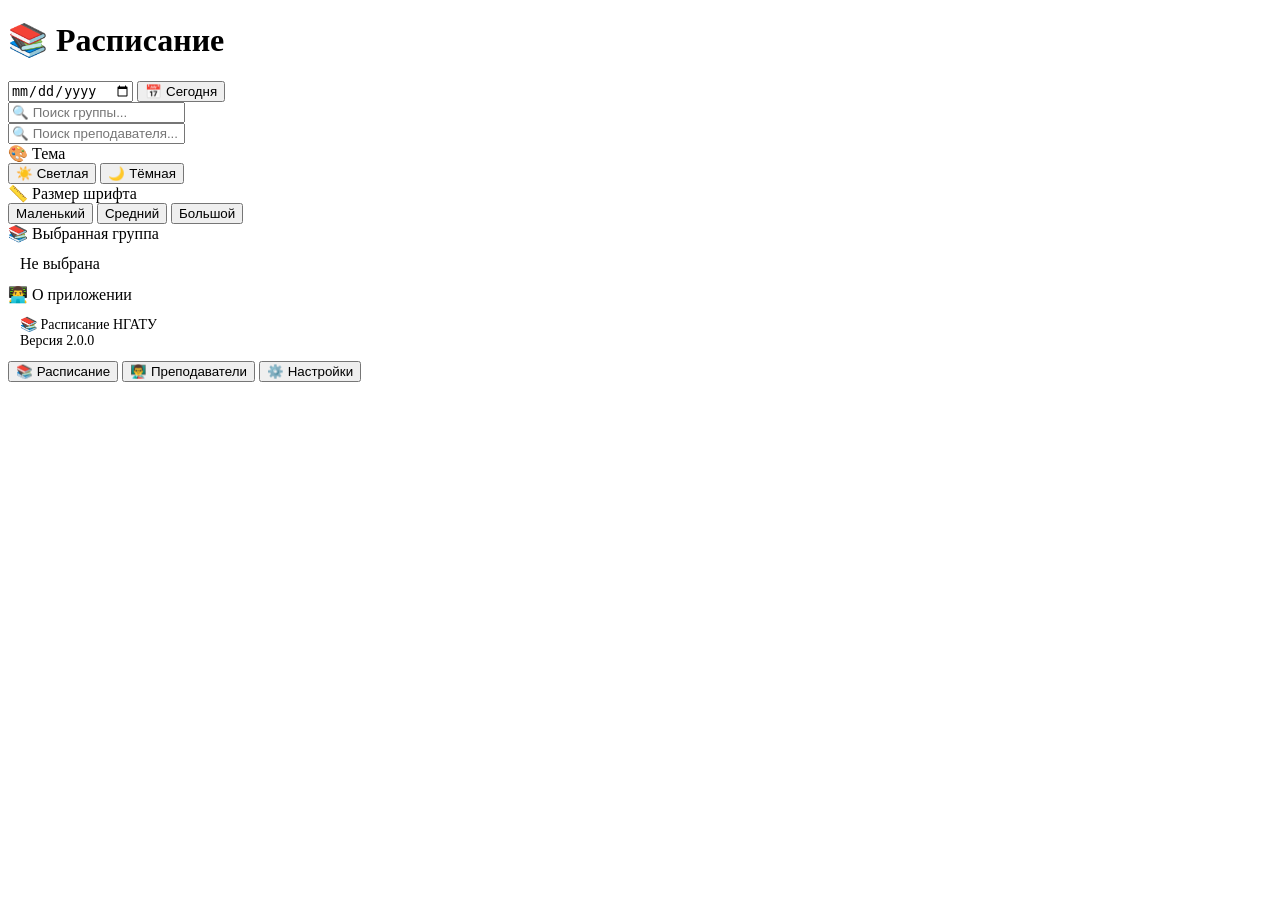
==== index.html @ 94a9c0d7 "Add files via upload" ====
<!DOCTYPE html>
<html>
<head>
    <meta charset="UTF-8">
    <meta name="viewport" content="width=device-width, initial-scale=1.0, maximum-scale=1.0, user-scalable=no, viewport-fit=cover">
    <title>Расписание НГАТУ</title>
    <script src="https://telegram.org/js/telegram-web-app.js"></script>
    <link rel="stylesheet" href="/static/style.css">
</head>
<body>
    <div id="app">
        <!-- HEADER -->
        <header class="header">
            <div class="header-content">
                <h1 id="pageTitle">📚 Расписание</h1>
                <button class="header-btn" id="adminBtn" onclick="window.location.href='/admin'" style="display:none;">
                    🛠
                </button>
            </div>
        </header>

        <!-- СТРАНИЦЫ -->
        <main class="main-content">
            <!-- СТРАНИЦА 1: РАСПИСАНИЕ -->
            <div class="page active" id="page-schedule">
                <!-- ВЫБОР ДАТЫ -->
                <div class="date-selector">
                    <input type="date" id="datePicker" onchange="onDateChange(this.value)">
                    <button class="today-btn" onclick="resetToToday()">📅 Сегодня</button>
                </div>
                
                <div class="search-container">
                    <input type="text" id="searchInput" placeholder="🔍 Поиск группы..." oninput="searchGroups(this.value)">
                </div>
                <div id="groupsList" class="groups-list"></div>
                <div id="scheduleView" style="display:none;">
                    <div class="week-tabs">
                        <button class="week-tab active" onclick="selectWeek(0)">Чётная</button>
                        <button class="week-tab" onclick="selectWeek(1)">Нечётная</button>
                    </div>
                    <div class="days-scroll">
                        <button class="day-btn active" onclick="loadDay(0)">Пн</button>
                        <button class="day-btn" onclick="loadDay(1)">Вт</button>
                        <button class="day-btn" onclick="loadDay(2)">Ср</button>
                        <button class="day-btn" onclick="loadDay(3)">Чт</button>
                        <button class="day-btn" onclick="loadDay(4)">Пт</button>
                        <button class="day-btn" onclick="loadDay(5)">Сб</button>
                        <button class="day-btn" onclick="loadDay(6)">Вс</button>
                    </div>
                    <div id="scheduleList" class="schedule-list"></div>
                    <button class="back-btn" onclick="backToGroups()">← Назад к группам</button>
                </div>
            </div>

            <!-- СТРАНИЦА 2: ПРЕПОДАВАТЕЛИ -->
            <div class="page" id="page-teachers">
                <div class="search-container">
                    <input type="text" id="teacherSearchInput" placeholder="🔍 Поиск преподавателя..." oninput="searchTeachers(this.value)">
                </div>
                <div id="teachersList" class="teachers-list"></div>
                <div id="teacherScheduleView" style="display:none;">
                    <div id="teacherScheduleContent"></div>
                    <button class="back-btn" onclick="backToTeachers()">← Назад к преподавателям</button>
                </div>
            </div>

            <!-- СТРАНИЦА 3: НАСТРОЙКИ -->
            <div class="page" id="page-settings">
                <div class="settings-group">
                    <label>🎨 Тема</label>
                    <div class="options-row">
                        <button class="option-btn active" onclick="setTheme('light')">☀️ Светлая</button>
                        <button class="option-btn" onclick="setTheme('dark')">🌙 Тёмная</button>
                    </div>
                </div>
                <div class="settings-group">
                    <label>📏 Размер шрифта</label>
                    <div class="options-row">
                        <button class="option-btn" onclick="setFont('small')">Маленький</button>
                        <button class="option-btn active" onclick="setFont('medium')">Средний</button>
                        <button class="option-btn" onclick="setFont('large')">Большой</button>
                    </div>
                </div>
                <div class="settings-group">
                    <label>📚 Выбранная группа</label>
                    <div id="selectedGroupDisplay" style="padding:12px;background:var(--card-bg);border-radius:12px;">
                        Не выбрана
                    </div>
                </div>
                <div class="settings-group">
                    <label>👨‍💻 О приложении</label>
                    <div style="padding:12px;background:var(--card-bg);border-radius:12px;font-size:14px;color:var(--text-secondary);">
                        📚 Расписание НГАТУ<br>
                        Версия 2.0.0
                    </div>
                </div>
            </div>
        </main>

        <!-- НИЖНЯЯ НАВИГАЦИЯ -->
        <nav class="bottom-nav">
            <button class="nav-btn active" onclick="switchPage('schedule')">
                <span class="nav-icon">📚</span>
                <span class="nav-label">Расписание</span>
            </button>
            <button class="nav-btn" onclick="switchPage('teachers')">
                <span class="nav-icon">👨‍🏫</span>
                <span class="nav-label">Преподаватели</span>
            </button>
            <button class="nav-btn" onclick="switchPage('settings')">
                <span class="nav-icon">⚙️</span>
                <span class="nav-label">Настройки</span>
            </button>
        </nav>
    </div>

    <script src="/static/app.js"></script>
</body>
</html>
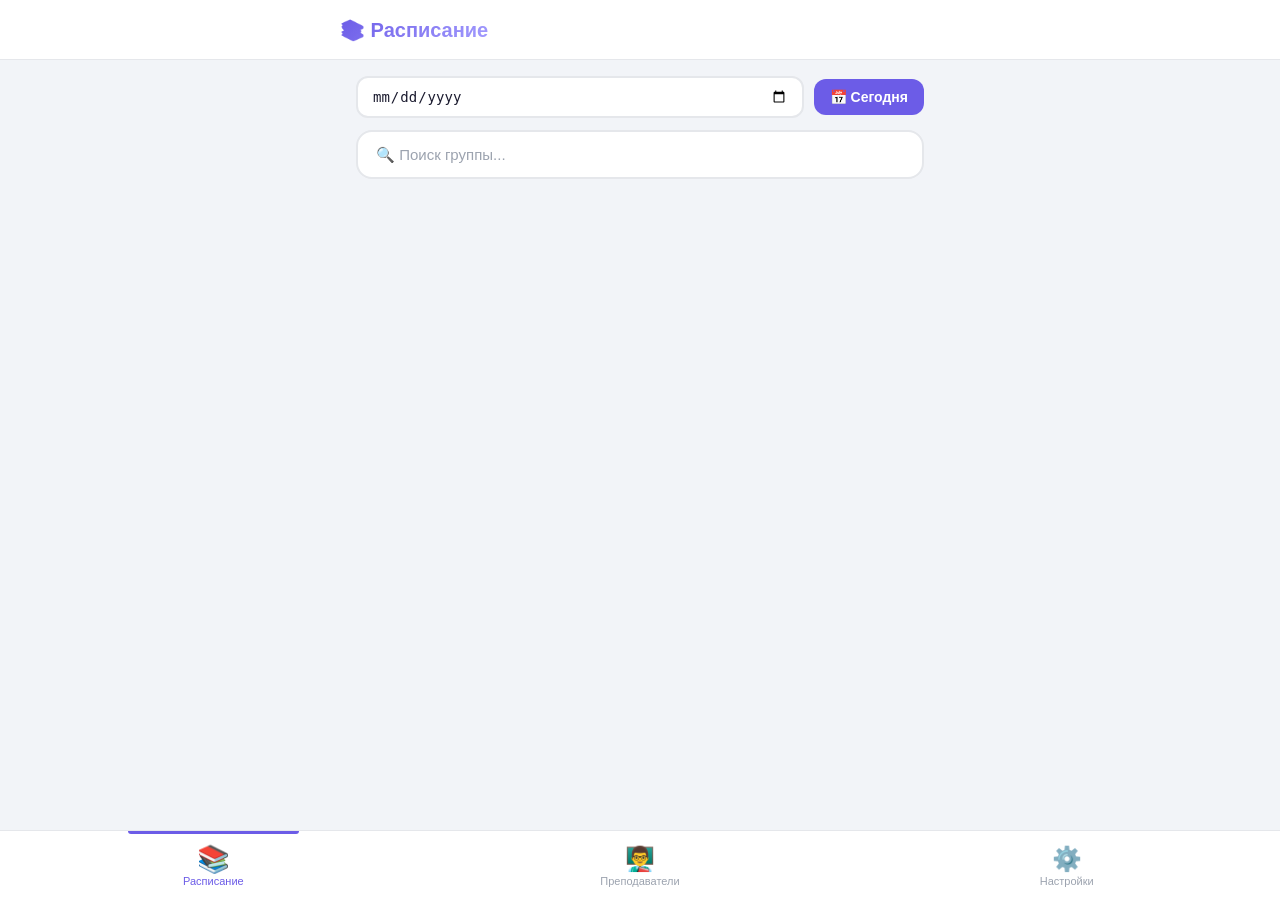
==== commit 12c6166a: "Add files via upload" ====
--- a/index.html
+++ b/index.html
@@ -5,7 +5,7 @@
     <meta name="viewport" content="width=device-width, initial-scale=1.0, maximum-scale=1.0, user-scalable=no, viewport-fit=cover">
     <title>Расписание НГАТУ</title>
     <script src="https://telegram.org/js/telegram-web-app.js"></script>
-    <link rel="stylesheet" href="/static/style.css">
+    <link rel="stylesheet" href="style.css">
 </head>
 <body>
     <div id="app">
@@ -114,6 +114,6 @@
         </nav>
     </div>
 
-    <script src="/static/app.js"></script>
+    <script src="app.js"></script>
 </body>
 </html>
--- a/style.css
+++ b/style.css
@@ -0,0 +1,591 @@
+* {
+    margin: 0;
+    padding: 0;
+    box-sizing: border-box;
+    -webkit-tap-highlight-color: transparent;
+}
+
+:root {
+    --bg-primary: #f2f4f8;
+    --bg-secondary: #ffffff;
+    --card-bg: #ffffff;
+    --text-primary: #1a1a2e;
+    --text-secondary: #6b7280;
+    --text-muted: #9ca3af;
+    --border-color: #e5e7eb;
+    --primary: #6c5ce7;
+    --primary-light: #a29bfe;
+    --primary-dark: #5a4bd1;
+    --shadow: 0 2px 12px rgba(0,0,0,0.06);
+    --nav-height: 70px;
+    --header-height: 60px;
+    --radius: 16px;
+}
+
+[data-theme="dark"] {
+    --bg-primary: #0d1117;
+    --bg-secondary: #161b22;
+    --card-bg: #1c2333;
+    --text-primary: #e6edf3;
+    --text-secondary: #8b949e;
+    --text-muted: #484f58;
+    --border-color: #30363d;
+    --shadow: 0 2px 12px rgba(0,0,0,0.3);
+}
+
+body {
+    font-family: -apple-system, BlinkMacSystemFont, 'Segoe UI', Roboto, sans-serif;
+    background: var(--bg-primary);
+    color: var(--text-primary);
+    padding: 0;
+    margin: 0;
+    min-height: 100vh;
+    transition: all 0.3s ease;
+    padding-bottom: var(--nav-height);
+    overflow-x: hidden;
+}
+
+/* ===== HEADER ===== */
+.header {
+    background: var(--bg-secondary);
+    padding: 12px 20px;
+    position: sticky;
+    top: 0;
+    z-index: 50;
+    border-bottom: 1px solid var(--border-color);
+    height: var(--header-height);
+    display: flex;
+    align-items: center;
+}
+
+.header-content {
+    display: flex;
+    justify-content: space-between;
+    align-items: center;
+    width: 100%;
+    max-width: 600px;
+    margin: 0 auto;
+}
+
+.header h1 {
+    font-size: 20px;
+    font-weight: 700;
+    background: linear-gradient(135deg, var(--primary), var(--primary-light));
+    -webkit-background-clip: text;
+    -webkit-text-fill-color: transparent;
+}
+
+.header-btn {
+    width: 36px;
+    height: 36px;
+    border: none;
+    border-radius: 10px;
+    background: var(--bg-primary);
+    font-size: 18px;
+    cursor: pointer;
+    transition: all 0.2s;
+    display: flex;
+    align-items: center;
+    justify-content: center;
+}
+
+.header-btn:hover {
+    background: var(--primary);
+    color: white;
+}
+
+/* ===== MAIN CONTENT ===== */
+.main-content {
+    max-width: 600px;
+    margin: 0 auto;
+    padding: 16px 16px 20px;
+}
+
+.page {
+    display: none;
+    animation: fadeIn 0.3s ease;
+}
+
+.page.active {
+    display: block;
+}
+
+@keyframes fadeIn {
+    from { opacity: 0; transform: translateY(10px); }
+    to { opacity: 1; transform: translateY(0); }
+}
+
+/* ===== SEARCH ===== */
+.search-container {
+    margin-bottom: 16px;
+}
+
+.search-container input {
+    width: 100%;
+    padding: 14px 18px;
+    border: 2px solid var(--border-color);
+    border-radius: var(--radius);
+    font-size: 15px;
+    background: var(--bg-secondary);
+    color: var(--text-primary);
+    outline: none;
+    transition: all 0.3s;
+}
+
+.search-container input:focus {
+    border-color: var(--primary);
+    box-shadow: 0 0 0 4px rgba(108, 92, 231, 0.1);
+}
+
+.search-container input::placeholder {
+    color: var(--text-muted);
+}
+
+/* ===== GROUPS LIST ===== */
+.groups-list, .teachers-list {
+    display: grid;
+    gap: 10px;
+}
+
+.group-card, .teacher-card {
+    background: var(--card-bg);
+    padding: 16px 18px;
+    border-radius: var(--radius);
+    cursor: pointer;
+    transition: all 0.2s;
+    box-shadow: var(--shadow);
+    border: 2px solid transparent;
+    display: flex;
+    justify-content: space-between;
+    align-items: center;
+}
+
+.group-card:hover, .teacher-card:hover {
+    border-color: var(--primary);
+    transform: translateX(4px);
+}
+
+.group-card:active, .teacher-card:active {
+    transform: scale(0.98);
+}
+
+.group-card .name, .teacher-card .name {
+    font-size: 16px;
+    font-weight: 600;
+}
+
+.group-card .sub, .teacher-card .sub {
+    font-size: 13px;
+    color: var(--text-secondary);
+    margin-top: 2px;
+}
+
+.group-card .arrow {
+    color: var(--primary);
+    font-size: 18px;
+    opacity: 0.5;
+}
+
+/* ===== WEEK TABS ===== */
+.week-tabs {
+    display: flex;
+    gap: 8px;
+    margin-bottom: 12px;
+    background: var(--bg-secondary);
+    padding: 4px;
+    border-radius: 12px;
+    border: 1px solid var(--border-color);
+}
+
+.week-tab {
+    flex: 1;
+    padding: 10px;
+    border: none;
+    border-radius: 10px;
+    background: transparent;
+    color: var(--text-secondary);
+    font-weight: 600;
+    font-size: 14px;
+    cursor: pointer;
+    transition: all 0.2s;
+}
+
+.week-tab.active {
+    background: var(--primary);
+    color: white;
+    box-shadow: 0 4px 12px rgba(108, 92, 231, 0.3);
+}
+
+/* ===== DAYS SCROLL ===== */
+.days-scroll {
+    display: flex;
+    gap: 6px;
+    overflow-x: auto;
+    padding: 4px 0 12px;
+    margin-bottom: 4px;
+    -webkit-overflow-scrolling: touch;
+    scrollbar-width: none;
+}
+
+.days-scroll::-webkit-scrollbar {
+    display: none;
+}
+
+.day-btn {
+    flex-shrink: 0;
+    padding: 8px 16px;
+    border: none;
+    border-radius: 10px;
+    background: var(--bg-secondary);
+    color: var(--text-secondary);
+    font-size: 13px;
+    font-weight: 600;
+    cursor: pointer;
+    transition: all 0.2s;
+    min-width: 44px;
+}
+
+.day-btn.active {
+    background: var(--primary);
+    color: white;
+    box-shadow: 0 4px 12px rgba(108, 92, 231, 0.25);
+}
+
+/* ===== SCHEDULE LIST ===== */
+.schedule-list {
+    display: grid;
+    gap: 10px;
+}
+
+.schedule-item {
+    background: var(--card-bg);
+    padding: 14px 16px;
+    border-radius: var(--radius);
+    border-left: 4px solid var(--primary);
+    box-shadow: var(--shadow);
+}
+
+.schedule-item .top {
+    display: flex;
+    justify-content: space-between;
+    align-items: center;
+    gap: 8px;
+}
+
+.schedule-item .time {
+    font-weight: 700;
+    font-size: 14px;
+    color: var(--primary);
+    min-width: 70px;
+}
+
+.schedule-item .subject {
+    font-weight: 600;
+    font-size: 15px;
+    flex: 1;
+}
+
+.schedule-item .type {
+    font-size: 12px;
+    color: var(--text-secondary);
+    background: var(--bg-primary);
+    padding: 2px 10px;
+    border-radius: 12px;
+}
+
+.schedule-item .bottom {
+    display: flex;
+    justify-content: space-between;
+    font-size: 13px;
+    color: var(--text-secondary);
+    margin-top: 6px;
+    gap: 12px;
+}
+
+.schedule-item .bottom span {
+    display: flex;
+    align-items: center;
+    gap: 4px;
+}
+
+.schedule-item .online {
+    background: #4ade80;
+    color: #1a1a2e;
+    padding: 2px 10px;
+    border-radius: 12px;
+    font-size: 11px;
+    font-weight: 700;
+}
+
+.empty-state {
+    text-align: center;
+    padding: 40px 20px;
+    color: var(--text-secondary);
+}
+
+.empty-state .emoji {
+    font-size: 40px;
+    display: block;
+    margin-bottom: 12px;
+}
+
+/* ===== BACK BUTTON ===== */
+.back-btn {
+    margin-top: 16px;
+    width: 100%;
+    padding: 14px;
+    border: 2px solid var(--border-color);
+    border-radius: var(--radius);
+    background: var(--bg-secondary);
+    color: var(--text-primary);
+    font-weight: 600;
+    font-size: 15px;
+    cursor: pointer;
+    transition: all 0.2s;
+}
+
+.back-btn:hover {
+    border-color: var(--primary);
+    background: var(--primary);
+    color: white;
+}
+
+/* ===== SETTINGS ===== */
+.settings-group {
+    margin-bottom: 24px;
+}
+
+.settings-group label {
+    display: block;
+    font-size: 14px;
+    font-weight: 600;
+    color: var(--text-secondary);
+    margin-bottom: 8px;
+}
+
+.options-row {
+    display: flex;
+    gap: 8px;
+    flex-wrap: wrap;
+}
+
+.option-btn {
+    padding: 10px 18px;
+    border: 2px solid var(--border-color);
+    border-radius: 12px;
+    background: var(--bg-secondary);
+    color: var(--text-secondary);
+    font-weight: 600;
+    font-size: 14px;
+    cursor: pointer;
+    transition: all 0.2s;
+    flex: 1;
+    text-align: center;
+    min-width: 60px;
+}
+
+.option-btn.active {
+    border-color: var(--primary);
+    background: var(--primary);
+    color: white;
+    box-shadow: 0 4px 12px rgba(108, 92, 231, 0.3);
+}
+
+.option-btn:hover:not(.active) {
+    border-color: var(--primary);
+}
+
+/* ===== BOTTOM NAVIGATION ===== */
+.bottom-nav {
+    position: fixed;
+    bottom: 0;
+    left: 0;
+    right: 0;
+    background: var(--bg-secondary);
+    border-top: 1px solid var(--border-color);
+    display: flex;
+    height: var(--nav-height);
+    padding-bottom: env(safe-area-inset-bottom, 0);
+    z-index: 100;
+    backdrop-filter: blur(20px);
+    -webkit-backdrop-filter: blur(20px);
+}
+
+.nav-btn {
+    flex: 1;
+    border: none;
+    background: transparent;
+    color: var(--text-muted);
+    font-size: 12px;
+    cursor: pointer;
+    transition: all 0.2s;
+    display: flex;
+    flex-direction: column;
+    align-items: center;
+    justify-content: center;
+    gap: 2px;
+    padding: 6px 0;
+    position: relative;
+}
+
+.nav-btn .nav-icon {
+    font-size: 24px;
+    transition: all 0.2s;
+}
+
+.nav-btn .nav-label {
+    font-weight: 500;
+    font-size: 11px;
+}
+
+.nav-btn.active {
+    color: var(--primary);
+}
+
+.nav-btn.active .nav-icon {
+    transform: scale(1.1);
+}
+
+.nav-btn.active::after {
+    content: '';
+    position: absolute;
+    top: 0;
+    left: 30%;
+    right: 30%;
+    height: 3px;
+    background: var(--primary);
+    border-radius: 0 0 4px 4px;
+}
+
+/* ===== TEACHER SCHEDULE ===== */
+.teacher-schedule-item {
+    background: var(--card-bg);
+    padding: 12px 16px;
+    border-radius: var(--radius);
+    margin-bottom: 8px;
+    border-left: 3px solid var(--primary);
+    box-shadow: var(--shadow);
+}
+
+.teacher-schedule-item .info {
+    display: flex;
+    justify-content: space-between;
+    font-size: 14px;
+}
+
+.teacher-schedule-item .group {
+    color: var(--text-secondary);
+    font-size: 13px;
+}
+
+/* ===== RESPONSIVE ===== */
+@media (max-width: 480px) {
+    .main-content {
+        padding: 12px 12px 20px;
+    }
+    
+    .header h1 {
+        font-size: 18px;
+    }
+    
+    .day-btn {
+        padding: 6px 12px;
+        font-size: 12px;
+        min-width: 36px;
+    }
+}
+
+/* ===== SCROLLBAR ===== */
+::-webkit-scrollbar {
+    width: 4px;
+    height: 4px;
+}
+
+::-webkit-scrollbar-track {
+    background: var(--bg-primary);
+}
+
+::-webkit-scrollbar-thumb {
+    background: var(--primary);
+    border-radius: 10px;
+}
+
+/* ===== DATE SELECTOR ===== */
+.date-selector {
+    display: flex;
+    gap: 10px;
+    margin-bottom: 12px;
+    align-items: center;
+}
+
+.date-selector input[type="date"] {
+    flex: 1;
+    padding: 10px 14px;
+    border: 2px solid var(--border-color);
+    border-radius: 12px;
+    background: var(--bg-secondary);
+    color: var(--text-primary);
+    font-size: 14px;
+    outline: none;
+    transition: all 0.3s;
+}
+
+.date-selector input[type="date"]:focus {
+    border-color: var(--primary);
+    box-shadow: 0 0 0 4px rgba(108, 92, 231, 0.1);
+}
+
+.date-selector .today-btn {
+    padding: 10px 16px;
+    border: none;
+    border-radius: 12px;
+    background: var(--primary);
+    color: white;
+    font-weight: 600;
+    font-size: 14px;
+    cursor: pointer;
+    transition: all 0.2s;
+    white-space: nowrap;
+}
+
+.date-selector .today-btn:hover {
+    opacity: 0.9;
+    transform: scale(0.97);
+}
+
+/* ===== REPLACEMENT BADGE ===== */
+.schedule-item.replaced {
+    border-left-color: #f59e0b;
+}
+
+.schedule-item.cancelled {
+    border-left-color: #ef4444;
+    opacity: 0.7;
+}
+
+.schedule-item .replacement-badge {
+    background: #f59e0b;
+    color: white;
+    padding: 2px 10px;
+    border-radius: 12px;
+    font-size: 11px;
+    font-weight: 700;
+}
+
+.schedule-item .cancelled-badge {
+    background: #ef4444;
+    color: white;
+    padding: 2px 10px;
+    border-radius: 12px;
+    font-size: 11px;
+    font-weight: 700;
+}
+
+.schedule-item .note {
+    font-size: 12px;
+    color: var(--text-secondary);
+    background: var(--bg-primary);
+    padding: 4px 10px;
+    border-radius: 8px;
+    margin-top: 4px;
+}
